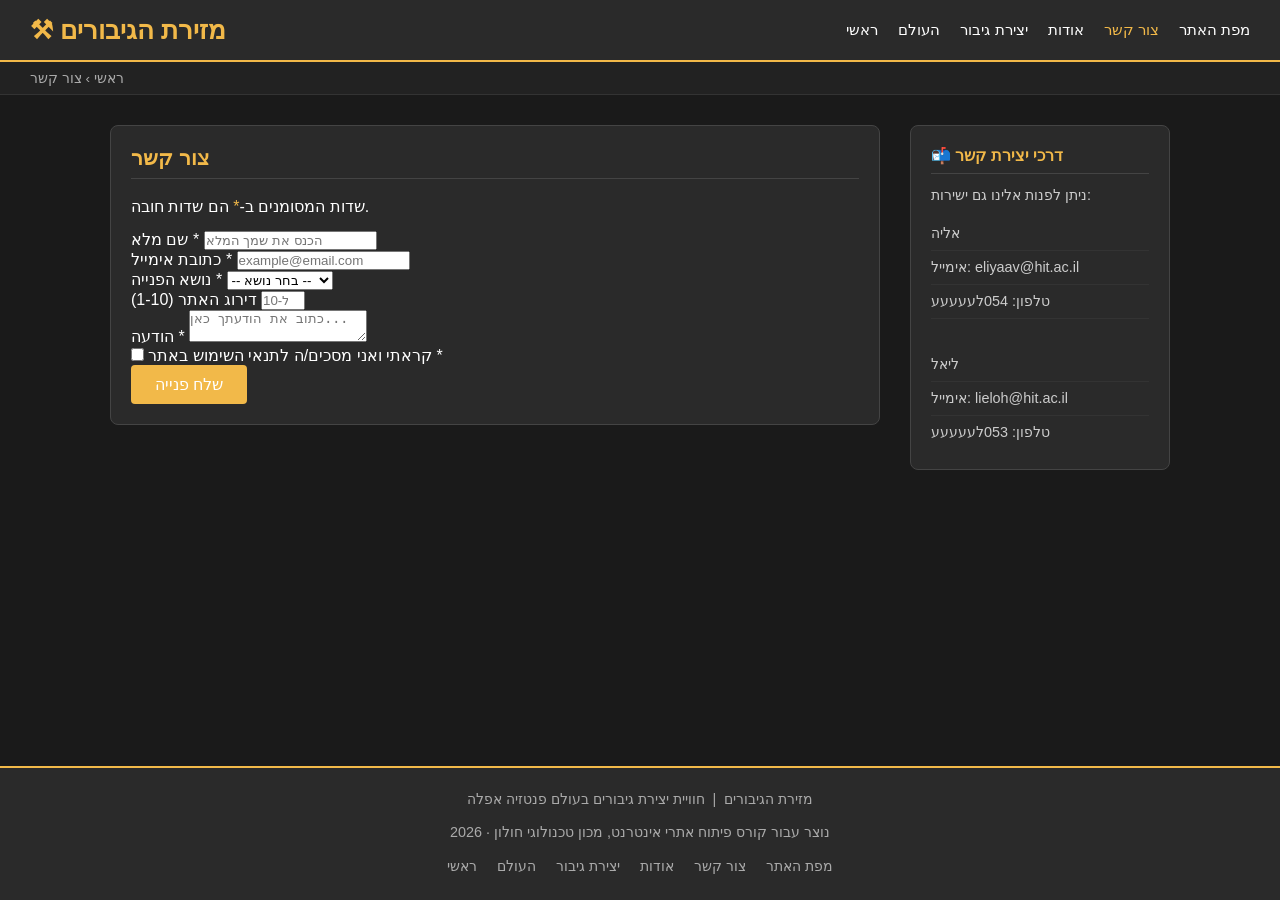
==== contactUs.html @ a5772814 "Add files via upload" ====
﻿<!DOCTYPE html>
<html lang="he">
<head>
    <meta charset="UTF-8" />
    <meta name="viewport" content="width=device-width, initial-scale=1.0" />
    <title>מזירת הגיבורים - צור קשר</title>
    <meta name="description" content="צרו קשר עם צוות מזירת הגיבורים — שאלות, הצעות ודיווח על תקלות." />
    <meta name="keywords" content="צור קשר, מזירת הגיבורים, פנייה, שאלות" />
    <meta name="author" content="מזירת הגיבורים" />
    <link rel="icon" href="#" />
    <link rel="stylesheet" href="styles/myStyle.css" />
</head>
<body>

<div class="page-wrapper">

    <!-- כותרת -->
    <header>
        <h1>⚒ מזירת הגיבורים</h1>
        <nav>
            <ul>
                <li><a href="index.html">ראשי</a></li>
                <li><a href="lore.html">העולם</a></li>
                <li><a href="heroCreator.html">יצירת גיבור</a></li>
                <li><a href="about.html">אודות</a></li>
                <li><a href="contactUs.html" class="active">צור קשר</a></li>
                <li><a href="siteMap.html">מפת האתר</a></li>
            </ul>
        </nav>
    </header>

    <!-- פירורי לחם -->
    <div class="breadcrumbs">
        <a href="index.html">ראשי</a> &rsaquo; צור קשר
    </div>

    <!-- אזור תוכן -->
    <div class="content-area">

        <main>
            <div class="card">
                <h2 class="section-title">צור קשר</h2>
                <p class="required-note">שדות המסומנים ב-<span style="color:#f2b949;">*</span> הם שדות חובה.</p>

                <form>

                    <!-- שם -->
                    <div class="form-group">
                        <label for="name">שם מלא <span class="required">*</span></label>
                        <input
                                type="text"
                                id="name"
                                name="name"
                                placeholder="הכנס את שמך המלא"
                                required
                        />
                    </div>

                    <!-- אימייל -->
                    <div class="form-group">
                        <label for="email">כתובת אימייל <span class="required">*</span></label>
                        <input
                                type="email"
                                id="email"
                                name="email"
                                placeholder="example@email.com"
                                required
                        />
                    </div>

                    <!-- נושא הפנייה -->
                    <div class="form-group">
                        <label for="subject">נושא הפנייה <span class="required">*</span></label>
                        <select id="subject" name="subject" required>
                            <option value="" disabled selected>-- בחר נושא --</option>
                            <option value="bug">דיווח על תקלה</option>
                            <option value="question">שאלה כללית</option>
                            <option value="suggestion">הצעה לשיפור</option>
                            <option value="other">אחר</option>
                        </select>
                    </div>

                    <!-- דירוג -->
                    <div class="form-group">
                        <label for="rating">דירוג האתר (1-10)</label>
                        <input
                                type="number"
                                id="rating"
                                name="rating"
                                min="1"
                                max="10"
                                placeholder="הכנס מספר בין 1 ל-10"
                        />
                    </div>

                    <!-- הודעה -->
                    <div class="form-group">
                        <label for="message">הודעה <span class="required">*</span></label>
                        <textarea
                                id="message"
                                name="message"
                                placeholder="כתוב את הודעתך כאן..."
                                required
                        ></textarea>
                    </div>

                    <!-- הסכמה לתנאים -->
                    <div class="form-group">
                        <div class="checkbox-group">
                            <input type="checkbox" id="agree" name="agree" required />
                            <label for="agree">קראתי ואני מסכים/ה לתנאי השימוש באתר <span class="required">*</span></label>
                        </div>
                    </div>

                    <!-- כפתור שליחה -->
                    <div>
                        <button type="submit" class="btn btn-primary">שלח פנייה</button>
                    </div>

                </form>
            </div>
        </main>

        <!-- סרגל צד -->
        <aside>
            <h3>📬 דרכי יצירת קשר</h3>
            <p>ניתן לפנות אלינו גם ישירות:</p>
            <ul>
                <li>אליה</li>
                <li>אימייל: eliyaav@hit.ac.il</li>
                <li>טלפון: 054לעעעעע</li>
                <br />
                <li>ליאל</li>
                <li>אימייל: lieloh@hit.ac.il</li>
                <li>טלפון: 053לעעעעע</li>
            </ul>
        </aside>

    </div><!-- end .content-area -->

    <!-- כותרת תחתונה -->
    <footer>
        <p>מזירת הגיבורים &nbsp;|&nbsp; חוויית יצירת גיבורים בעולם פנטזיה אפלה</p>
        <p>נוצר עבור קורס פיתוח אתרי אינטרנט, מכון טכנולוגי חולון · 2026</p>
        <nav>
            <ul>
                <li><a href="index.html">ראשי</a></li>
                <li><a href="lore.html">העולם</a></li>
                <li><a href="heroCreator.html">יצירת גיבור</a></li>
                <li><a href="about.html">אודות</a></li>
                <li><a href="contactUs.html">צור קשר</a></li>
                <li><a href="siteMap.html">מפת האתר</a></li>
            </ul>
        </nav>
    </footer>

</div><!-- end .page-wrapper -->

</body>
</html>
---- styles/myStyle.css ----
﻿
* {
    margin: 0;
    padding: 0;
    box-sizing: border-box;
}

body {
    font-family: sans-serif;
    background-color: #1a1a1a;
    color: #ffffff;
    direction: ltr;
}

a {
    color: #f2b949;
    text-decoration: none;
}

a:hover {
    text-decoration: underline;
}

h1, h2, h3 {
    margin-bottom: 10px;
}

p {
    margin-bottom: 10px;
    line-height: 1.6;
}

ul {
    padding-left: 20px;
    line-height: 1.8;
}

img {
    max-width: 100%;
}

/* --- Header --- */
header {
    background-color: #2a2a2a;
    padding: 15px 30px;
    border-bottom: 2px solid #f2b949;
    display: flex;
    align-items: center;
    justify-content: space-between;
}

header h1 {
    font-size: 1.6rem;
    color: #f2b949;
    margin-bottom: 0;
}

/* --- Nav --- */
nav ul {
    list-style: none;
    padding: 0;
    display: flex;
    gap: 20px;
}

nav ul li a {
    color: #ffffff;
    font-size: 0.95rem;
}

nav ul li a:hover,
nav ul li a.active {
    color: #f2b949;
    text-decoration: none;
}

/* --- Breadcrumbs --- */
.breadcrumbs {
    background-color: #222;
    padding: 8px 30px;
    font-size: 0.85rem;
    color: #aaa;
    border-bottom: 1px solid #333;
}

.breadcrumbs a {
    color: #aaa;
}

.breadcrumbs a:hover {
    color: #f2b949;
}

/* --- Page Layout --- */
.page-wrapper {
    min-height: 100vh;
    display: flex;
    flex-direction: column;
}

.content-area {
    display: flex;
    gap: 30px;
    max-width: 1100px;
    margin: 30px auto;
    padding: 0 20px;
    width: 100%;
    flex: 1;
    align-items: flex-start;
}

main {
    flex: 1;
}

/* --- Aside --- */
aside {
    width: 260px;
    min-width: 220px;
    background-color: #2a2a2a;
    border: 1px solid #444;
    border-radius: 8px;
    padding: 20px;
}

aside h3 {
    color: #f2b949;
    font-size: 1rem;
    margin-bottom: 10px;
    border-bottom: 1px solid #444;
    padding-bottom: 8px;
}

aside p, aside li {
    font-size: 0.9rem;
    color: #ccc;
    line-height: 1.6;
}

aside ul {
    padding-left: 0;
    list-style: none;
}

aside ul li {
    padding: 5px 0;
    border-bottom: 1px solid #333;
    font-size: 0.9rem;
    color: #ccc;
}

aside ul li:last-child {
    border-bottom: none;
}

/* --- Cards --- */
.card {
    background-color: #2a2a2a;
    border: 1px solid #444;
    border-radius: 8px;
    padding: 20px;
    margin-bottom: 20px;
}

.card h2, .card h3 {
    color: #f2b949;
}

/* --- Section titles --- */
.section-title {
    color: #f2b949;
    font-size: 1.3rem;
    margin-bottom: 15px;
    border-bottom: 1px solid #444;
    padding-bottom: 8px;
}

/* --- Hero banner (index only) --- */
.hero-banner {
    background-color: #2a2a2a;
    text-align: center;
    padding: 60px 20px;
    border-bottom: 1px solid #444;
}

.hero-banner h2 {
    font-size: 2rem;
    color: #f2b949;
    margin-bottom: 15px;
}

.hero-banner p {
    font-size: 1.1rem;
    color: #ccc;
    max-width: 550px;
    margin: 0 auto 25px;
}

/* --- Buttons --- */
.btn {
    display: inline-block;
    padding: 10px 24px;
    border-radius: 4px;
    font-size: 1rem;
    cursor: pointer;
    border: none;
    text-decoration: none;
}

.btn-primary {
    background-color: #f2b949;
    color: white;
}

.btn-primary:hover {
    background-color: #f2b949;
    text-decoration: none;
}

.btn-secondary {
    background-color: transparent;
    color: #f2b949;
    border: 1px solid #f2b949;
}

.btn-secondary:hover {
    background-color: rgba(76, 175, 80, 0.1);
    text-decoration: none;
}

/* --- Class grid (index) --- */
.class-grid {
    display: flex;
    gap: 20px;
    margin-top: 15px;
}

.class-card {
    flex: 1;
    background-color: #2a2a2a;
    border: 1px solid #444;
    border-radius: 8px;
    padding: 20px;
    text-align: center;
}

.class-card h3 {
    color: #f2b949;
    margin-bottom: 8px;
}

.class-card p {
    font-size: 0.9rem;
    color: #ccc;
    margin-bottom: 12px;
}

.class-icon {
    font-size: 2.2rem;
    display: block;
    margin-bottom: 10px;
}

/* --- Footer --- */
footer {
    background-color: #2a2a2a;
    border-top: 2px solid #f2b949;
    padding: 20px 30px;
    text-align: center;
    color: #aaa;
    font-size: 0.9rem;
    margin-top: auto;
}

footer nav ul {
    justify-content: center;
    flex-wrap: wrap;
    margin-top: 10px;
}

footer nav ul li a {
    color: #aaa;
    font-size: 0.85rem;
}

footer nav ul li a:hover {
    color: #f2b949;
}

.class-lore-card {
    background-color: #2a2a2a;
    border: 1px solid #444;
    border-radius: 8px;
    padding: 20px;
    margin-bottom: 20px;
    display: flex;
    gap: 20px;
    align-items: flex-start;
}

.class-lore-icon {
    font-size: 3rem;
    line-height: 1;
    min-width: 60px;
    text-align: center;
}

.class-lore-card h3 {
    color: #f2b949;
    margin-bottom: 8px;
}

.class-lore-card p {
    font-size: 0.95rem;
    color: #ccc;
    margin-bottom: 6px;
}

.kingdom-card {
    background-color: #2a2a2a;
    border-left: 4px solid #f2b949;
    border-radius: 0 8px 8px 0;
    padding: 16px 20px;
    margin-bottom: 16px;
}

.kingdom-card h3 {
    color: #f2b949;
    margin-bottom: 6px;
}

.kingdom-card p {
    font-size: 0.95rem;
    color: #ccc;
    margin-bottom: 0;
}

.timeline-item {
    border-left: 2px solid #444;
    padding-left: 20px;
    margin-bottom: 20px;
    position: relative;
}

.timeline-item::before {
    content: '';
    width: 10px;
    height: 10px;
    background-color: #f2b949;
    border-radius: 50%;
    position: absolute;
    left: -6px;
    top: 5px;
}

.timeline-year {
    font-size: 0.8rem;
    color: #f2b949;
    font-weight: bold;
    margin-bottom: 4px;
}

.timeline-item h3 {
    font-size: 1rem;
    margin-bottom: 4px;
}

.timeline-item p {
    font-size: 0.9rem;
    color: #ccc;
    margin-bottom: 0;
}
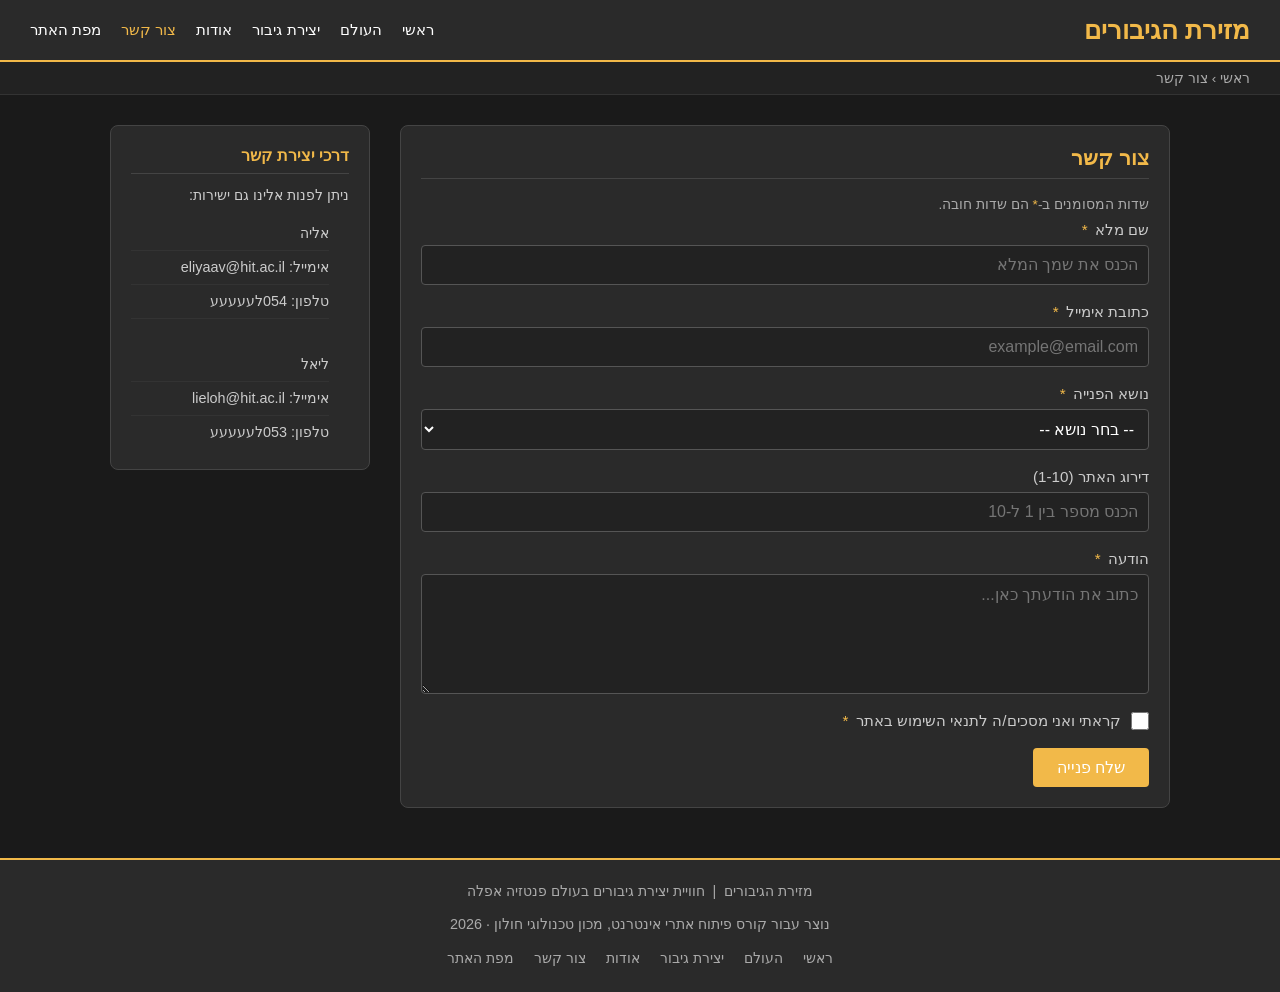
==== commit d52a6efa: "Update contactUs.html" ====
--- a/contactUs.html
+++ b/contactUs.html
@@ -1,4 +1,4 @@
-﻿<!DOCTYPE html>
+<!DOCTYPE html>
 <html lang="he">
 <head>
     <meta charset="UTF-8" />
@@ -16,7 +16,7 @@
 
     <!-- כותרת -->
     <header>
-        <h1>⚒ מזירת הגיבורים</h1>
+        <h1>מזירת הגיבורים</h1>
         <nav>
             <ul>
                 <li><a href="index.html">ראשי</a></li>
@@ -123,7 +123,7 @@
 
         <!-- סרגל צד -->
         <aside>
-            <h3>📬 דרכי יצירת קשר</h3>
+            <h3>דרכי יצירת קשר</h3>
             <p>ניתן לפנות אלינו גם ישירות:</p>
             <ul>
                 <li>אליה</li>
@@ -157,4 +157,4 @@
 </div><!-- end .page-wrapper -->
 
 </body>
-</html>+</html>
--- a/styles/myStyle.css
+++ b/styles/myStyle.css
@@ -1,4 +1,4 @@
-﻿
+/* --- General Reset & Base --- */
 * {
     margin: 0;
     padding: 0;
@@ -9,11 +9,11 @@
     font-family: sans-serif;
     background-color: #1a1a1a;
     color: #ffffff;
-    direction: ltr;
+    direction: rtl;
 }
 
 a {
-    color: #f2b949;
+    color: #f7d490;
     text-decoration: none;
 }
 
@@ -21,17 +21,16 @@
     text-decoration: underline;
 }
 
-h1, h2, h3 {
+h1, h2, h3, p {
     margin-bottom: 10px;
 }
 
 p {
-    margin-bottom: 10px;
     line-height: 1.6;
 }
 
 ul {
-    padding-left: 20px;
+    padding-right: 20px;
     line-height: 1.8;
 }
 
@@ -39,7 +38,7 @@
     max-width: 100%;
 }
 
-/* --- Header --- */
+/* --- Header & Navigation --- */
 header {
     background-color: #2a2a2a;
     padding: 15px 30px;
@@ -55,7 +54,6 @@
     margin-bottom: 0;
 }
 
-/* --- Nav --- */
 nav ul {
     list-style: none;
     padding: 0;
@@ -91,7 +89,7 @@
     color: #f2b949;
 }
 
-/* --- Page Layout --- */
+/* --- Page Layout & Sidebar --- */
 .page-wrapper {
     min-height: 100vh;
     display: flex;
@@ -113,7 +111,6 @@
     flex: 1;
 }
 
-/* --- Aside --- */
 aside {
     width: 260px;
     min-width: 220px;
@@ -131,7 +128,7 @@
     padding-bottom: 8px;
 }
 
-aside p, aside li {
+aside p, aside ul li {
     font-size: 0.9rem;
     color: #ccc;
     line-height: 1.6;
@@ -145,55 +142,44 @@
 aside ul li {
     padding: 5px 0;
     border-bottom: 1px solid #333;
-    font-size: 0.9rem;
-    color: #ccc;
 }
 
 aside ul li:last-child {
     border-bottom: none;
 }
 
-/* --- Cards --- */
-.card {
+/* --- Cards & Components --- */
+.card, .class-card, .sitemap-column, .team-card {
     background-color: #2a2a2a;
     border: 1px solid #444;
     border-radius: 8px;
     padding: 20px;
+}
+
+.card {
     margin-bottom: 20px;
 }
 
-.card h2, .card h3 {
-    color: #f2b949;
-}
-
-/* --- Section titles --- */
+.card h2, .card h3, .section-title, .class-card h3, .sitemap-column h3, .about-section h3 {
+    color: #f2b949;
+}
+
 .section-title {
-    color: #f2b949;
     font-size: 1.3rem;
     margin-bottom: 15px;
     border-bottom: 1px solid #444;
     padding-bottom: 8px;
 }
 
-/* --- Hero banner (index only) --- */
+/* --- Hero Banners --- */
+.hero-banner, .about-hero {
+    text-align: center;
+    padding: 60px 20px;
+}
+
 .hero-banner {
     background-color: #2a2a2a;
-    text-align: center;
-    padding: 60px 20px;
     border-bottom: 1px solid #444;
-}
-
-.hero-banner h2 {
-    font-size: 2rem;
-    color: #f2b949;
-    margin-bottom: 15px;
-}
-
-.hero-banner p {
-    font-size: 1.1rem;
-    color: #ccc;
-    max-width: 550px;
-    margin: 0 auto 25px;
 }
 
 /* --- Buttons --- */
@@ -207,14 +193,17 @@
     text-decoration: none;
 }
 
+.btn:hover, .btn-primary:hover, .btn-secondary:hover {
+    text-decoration: none;
+}
+
 .btn-primary {
     background-color: #f2b949;
     color: white;
 }
 
 .btn-primary:hover {
-    background-color: #f2b949;
-    text-decoration: none;
+    background-color: #d4a030;
 }
 
 .btn-secondary {
@@ -224,29 +213,24 @@
 }
 
 .btn-secondary:hover {
-    background-color: rgba(76, 175, 80, 0.1);
-    text-decoration: none;
-}
-
-/* --- Class grid (index) --- */
-.class-grid {
+    background-color: rgba(242, 185, 73, 0.1);
+}
+
+/* --- Grids (Index, Sitemap, About) --- */
+.class-grid, .sitemap-grid, .team-grid {
     display: flex;
     gap: 20px;
+    flex-wrap: wrap;
     margin-top: 15px;
 }
 
+.class-card, .sitemap-column, .team-card {
+    min-width: 200px;
+    flex: 1;
+}
+
 .class-card {
-    flex: 1;
-    background-color: #2a2a2a;
-    border: 1px solid #444;
-    border-radius: 8px;
-    padding: 20px;
     text-align: center;
-}
-
-.class-card h3 {
-    color: #f2b949;
-    margin-bottom: 8px;
 }
 
 .class-card p {
@@ -287,86 +271,293 @@
     color: #f2b949;
 }
 
-.class-lore-card {
+/* --- Forms & Contact Page --- */
+form {
+    display: flex;
+    flex-direction: column;
+    gap: 18px;
+}
+
+.form-group {
+    display: flex;
+    flex-direction: column;
+    gap: 6px;
+}
+
+label {
+    font-size: 0.95rem;
+    color: #ccc;
+}
+
+label span.required {
+    color: #f2b949;
+    margin-right: 3px;
+}
+
+input[type="text"],
+input[type="email"],
+input[type="number"],
+select,
+textarea {
+    background-color: #222;
+    border: 1px solid #555;
+    border-radius: 4px;
+    color: #fff;
+    font-family: sans-serif;
+    font-size: 1rem;
+    padding: 10px;
+    width: 100%;
+}
+
+input[type="text"]:focus,
+input[type="email"]:focus,
+input[type="number"]:focus,
+select:focus,
+textarea:focus {
+    outline: none;
+    border-color: #f2b949;
+}
+
+select option {
+    background-color: #222;
+}
+
+textarea {
+    resize: vertical;
+    min-height: 120px;
+}
+
+.checkbox-group, .radio-group {
+    display: flex;
+    align-items: center;
+    gap: 10px;
+}
+
+.checkbox-group input[type="checkbox"] {
+    width: 18px;
+    height: 18px;
+    accent-color: #f2b949;
+    cursor: pointer;
+}
+
+.checkbox-group label {
+    margin: 0;
+    cursor: pointer;
+}
+
+.required-note {
+    font-size: 0.85rem;
+    color: #aaa;
+    margin-bottom: 5px;
+}
+
+.creator-wrapper {
+    display: flex;
+    flex-direction: row;
+    justify-content: center;
+    align-items: flex-start;
+    max-width: 1400px;
+    margin: 40px auto;
     background-color: #2a2a2a;
-    border: 1px solid #444;
+    padding: 30px;
+    border-radius: 12px;
+    box-shadow: 0 8px 24px rgba(0,0,0,0.5);
+    gap: 30px;
+    width: 95%;
+    box-sizing: border-box;
+}
+
+.form-container {
+    width: 450px;
+    flex-shrink: 0;
+    background-color: #333;
+    padding: 30px;
     border-radius: 8px;
-    padding: 20px;
+    box-sizing: border-box;
+}
+
+.preview-container {
+    flex: 1 ;
+    background-color: #333;
+    padding: 30px;
+    border-radius: 8px;
+    box-sizing: border-box;
+}
+
+.form-container .form-group {
     margin-bottom: 20px;
-    display: flex;
-    gap: 20px;
-    align-items: flex-start;
-}
-
-.class-lore-icon {
-    font-size: 3rem;
-    line-height: 1;
-    min-width: 60px;
-    text-align: center;
-}
-
-.class-lore-card h3 {
-    color: #f2b949;
+}
+
+.form-container label {
+    display: block;
     margin-bottom: 8px;
-}
-
-.class-lore-card p {
+    font-weight: bold;
+}
+
+.form-container input[type="text"] {
+    width: 100%;
+    padding: 10px;
+    border: 1px solid #555;
+    background-color: #222;
+    color: #fff;
+    border-radius: 4px;
+    box-sizing: border-box;
+}
+
+.form-container .radio-group,
+.form-container .checkbox-group {
+    gap: 15px;
+    background-color: #222;
+    padding: 10px;
+    border-radius: 4px;
+}
+
+#submitBtn {
+    width: 100%;
+    padding: 12px;
+    background-color: #f2b949;
+    color: white;
+    border: none;
+    border-radius: 4px;
+    font-size: 16px;
+    cursor: not-allowed;
+    opacity: 0.5;
+    transition: all 0.3s ease;
+}
+
+.character-images, .gear-images {
+    display: flex;
+    justify-content: center;
+    margin-top: 20px;
+    min-height: 120px;
+    width: 100%;
+}
+
+.gear-img {
+    width: 120px;
+    height: 120px;
+    object-fit: contain;
+    opacity: 0.5;
+    transition: opacity 0.3s ease;
+}
+
+.class-img {
+    width: 180px;
+    height: 180px;
+    object-fit: contain;
+    opacity: 0;
+    transition: opacity 0.3s ease;
+}
+
+.sitemap-column h3 {
+    font-size: 1rem;
+    margin-bottom: 14px;
+    padding-bottom: 8px;
+    border-bottom: 1px solid #444;
+}
+
+.sitemap-column ul {
+    list-style: none;
+    padding: 0;
+    margin: 0;
+}
+
+.sitemap-column ul li {
+    padding: 4px 0;
+    font-size: 0.9rem;
+    color: #ccc;
+    line-height: 1.8;
+}
+
+.sitemap-column ul li::before {
+    content: "• ";
+    color: #f2b949;
+}
+
+.sitemap-column ul li a {
+    color: #ccc;
+}
+
+.sitemap-column ul li a:hover {
+    color: #f2b949;
+}
+
+.sitemap-column ul li strong {
+    color: #fff;
+    display: block;
+    margin-top: 10px;
+    margin-bottom: 2px;
+}
+
+.sitemap-column ul li.sub-item {
+    padding-right: 14px;
+    font-size: 0.85rem;
+}
+
+.sitemap-column ul li.sub-item::before {
+    content: "◦ ";
+    color: #aaa;
+}
+
+.note {
+    font-size: 0.82rem;
+    color: #888;
+    margin-top: 4px;
+    font-style: italic;
+}
+
+/* --- About Page Extras --- */
+.about-section {
+    margin-bottom: 28px;
+}
+
+.about-section h3 {
+    font-size: 1.05rem;
+    margin-bottom: 8px;
+    border-bottom: 1px solid #444;
+    padding-bottom: 6px;
+}
+
+.about-section p {
     font-size: 0.95rem;
     color: #ccc;
+    line-height: 1.7;
+    margin-bottom: 8px;
+}
+
+.about-section .highlight {
+    color: #f2b949;
+    font-weight: bold;
+}
+
+.about-section a {
+    color: #f2b949;
+}
+
+.side-note {
+    position: relative;
+}
+
+.rotated-label {
+    position: absolute;
+    left: -60px;
+    top: 50px;
+    transform: rotate(-15deg);
+    font-size: 0.78rem;
+    color: #666;
+    white-space: nowrap;
+    pointer-events: none;
+}
+
+.team-card h4 {
+    color: #f2b949;
+    font-size: 1rem;
     margin-bottom: 6px;
 }
 
-.kingdom-card {
-    background-color: #2a2a2a;
-    border-left: 4px solid #f2b949;
-    border-radius: 0 8px 8px 0;
-    padding: 16px 20px;
-    margin-bottom: 16px;
-}
-
-.kingdom-card h3 {
-    color: #f2b949;
-    margin-bottom: 6px;
-}
-
-.kingdom-card p {
-    font-size: 0.95rem;
-    color: #ccc;
-    margin-bottom: 0;
-}
-
-.timeline-item {
-    border-left: 2px solid #444;
-    padding-left: 20px;
-    margin-bottom: 20px;
-    position: relative;
-}
-
-.timeline-item::before {
-    content: '';
-    width: 10px;
-    height: 10px;
-    background-color: #f2b949;
-    border-radius: 50%;
-    position: absolute;
-    left: -6px;
-    top: 5px;
-}
-
-.timeline-year {
-    font-size: 0.8rem;
-    color: #f2b949;
-    font-weight: bold;
-    margin-bottom: 4px;
-}
-
-.timeline-item h3 {
-    font-size: 1rem;
-    margin-bottom: 4px;
-}
-
-.timeline-item p {
-    font-size: 0.9rem;
-    color: #ccc;
-    margin-bottom: 0;
-}
+.team-card p {
+    font-size: 0.88rem;
+    color: #ccc;
+    line-height: 1.6;
+    margin: 0;
+}
